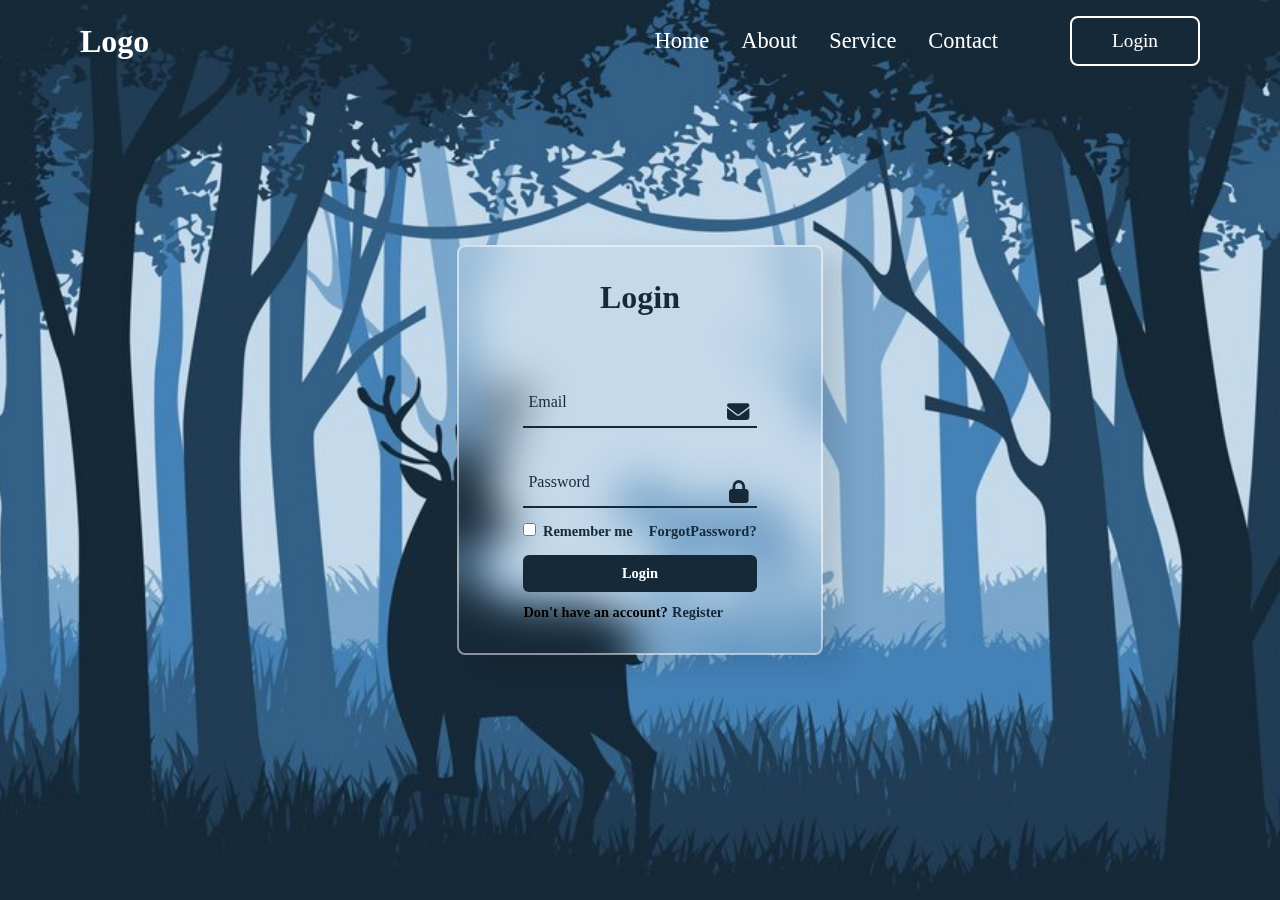
==== Login Form/index.html @ 5b2bab69 "Login form" ====
<!DOCTYPE html>
<html lang="en">
  <head>
    <meta charset="UTF-8" />
    <meta name="viewport" content="width=device-width, initial-scale=1.0" />
    <link
      href="https://fonts.googleapis.com/css?family=Miniver"
      rel="stylesheet"
    />

    <!-- Font Awesome for Icons -->
    <link
      rel="stylesheet"
      href="https://cdnjs.cloudflare.com/ajax/libs/font-awesome/6.6.0/css/all.min.css"
    />
    <title>Login Form</title>
    <style>
      * {
        padding: 0;
        margin: 0;
        box-sizing: border-box;
        font-family: "sans-serif";
      }
      body {
        display: flex;
        justify-content: center;
        align-items: center;
        background: url("images/background_img.png") no-repeat;
        min-height: 100vh;
        background-size: cover;
        background-position: center;
      }
      :root {
        --white-color: #fff;
      }

      li {
        list-style: none;
      }
      a {
        text-decoration: none;
        cursor: pointer;
      }
      button {
        background: none;
      }
      header .navbar {
        width: 100%;
        display: flex;
        position: fixed;
        top: 0;
        left: 0;
        justify-content: space-between;
        align-items: center;
        padding: 1rem 5rem;

        z-index: 99;
      }
      .navbar .menu-bar {
        display: flex;
        gap: 2rem;
        align-items: center;
      }
      .logo-text {
        font-size: 2rem;
        color: var(--white-color);
        cursor: pointer;
      }

      .nav-link {
        font-size: 1.4rem;
        color: var(--white-color);
        font-weight: 530;
        position: relative;
      }
      .nav-link::after {
        content: "";
        position: absolute;
        width: 100%;
        left: 0;
        bottom: -6px;
        background: var(--white-color);
        height: 3px;
        border-radius: 6px;
        transform: scaleX(0);
        transition: 0.5s ease;
        transform-origin: right;
      }
      .nav-link:hover::after {
        transform: scaleX(1);
        transform-origin: left;
      }
      .navbar .login-button {
        width: 130px;
        height: 50px;
        padding: 0.6rem 0.8rem;
        border: 2px solid var(--white-color);
        border-radius: 8px;
        font-size: 1.2rem;
        color: var(--white-color);
        background: transparent;
        margin-left: 40px;
      }
      .login-button:hover {
        background: var(--white-color);
        color: #000;
      }

      /*login-box styling*/
      .container {
        display: flex;
        flex-direction: column;
        gap: 2rem;
        padding: 2rem 4rem;
        align-items: center;
        border: 2px solid rgba(255, 255, 255, 0.5);
        background: transparent;
        backdrop-filter: blur(20px);
        border-radius: 8px;
        box-shadow: 20px 10px 25px rgba(0, 0, 0, 0.1);
        max-height: 440px;
        max-width: 440px;
      }
      .login-form {
        width: 100%;
        height: 100%;
      }
      .container h2 {
        font-size: 2rem;
        color: #162938;
      }
      .input-box {
        padding: 5px;
        position: relative;
        width: 100%;
        height: 50px;
        border-bottom: 2px solid #162938;
        margin: 30px 0;
      }
      .input-box input {
        padding: 5px;
        width: 100%;
        height: 100%;
        background: transparent;
        border: none;
        outline: none;
        font-size: 1rem;
        color: #162938;
        font-weight: 600;
      }
      .input-box label {
        position: absolute;
        top: 50%;
        left: 5px;
        transform: translateY(-50%);
        font-size: 1em;
        color: #162938;
        font-weight: 500;

        pointer-events: none;
      }
      .input-box i {
        position: absolute;
        right: 8px;
        font-size: 1.4rem;
        color: #162938;
        line-height: 57px;
      }

      .input-box input:focus ~ label,
      .input-box input:valid ~ label {
        top: -5px;
      }

      .remember-forget {
        display: flex;
        align-items: center;
        margin: -15px 0 15px;
        color: #162938;
        font-size: 0.9rem;
        font-weight: 600;
        justify-content: space-between;
        gap: 1rem;
      }
      .forgot-link {
        text-decoration: none;
        color: #162938;
      }
      .forgot-link:hover,
      .register-link:hover {
        text-decoration: underline;
      }
      .remember-forget label input {
        accent-color: #162938;
        margin-right: 3px;
      }
      .login-form .submit-button {
        width: 100%;
        padding: 0.6rem;
        font-size: 0.9rem;
        font-weight: 600;
        margin-bottom: 12px;
        background-color: #162938;
        border: none;
        outline: none;
        border-radius: 6px;
        color: #fff;
        cursor: pointer;
      }
      .register {
        font-size: 0.9rem;
        color: #000;
        font-weight: 700;
        display: flex;
        gap: 0.3em;
      }
      .register-link {
        color: #162938;
      }
    </style>
  </head>
  <body>
    <header>
      <nav class="navbar">
        <a href="#" class="logo">
          <h3 class="logo-text">Logo</h3>
        </a>

        <ul class="menu-bar">
          <li class="nav-item"><a href="" class="nav-link">Home</a></li>
          <li class="nav-item"><a href="" class="nav-link">About</a></li>
          <li class="nav-item"><a href="" class="nav-link">Service</a></li>
          <li class="nav-item"><a href="" class="nav-link">Contact</a></li>
          <li class="nav-item">
            <button class="login-button">Login</button>
          </li>
        </ul>
      </nav>
    </header>
    <main>
      <div class="container">
        <h2>Login</h2>
        <form action="#" class="login-form">
          <!-- Email -->
          <div class="input-box">
            <span class="icon"><i class="fas fa-envelope"></i></span>
            <input type="email" required />
            <label for="email">Email</label>
          </div>

          <!-- Password -->
          <div class="input-box">
            <span class="icon"><i class="fas fa-lock"></i> </span>
            <input type="password" required />
            <label for="password">Password</label>
          </div>

          <!-- Remember me -->
          <div class="remember-forget">
            <label>
              <input type="checkbox" />
              Remember me
            </label>
            <a href="#" class="forgot-link">ForgotPassword?</a>
          </div>

          <!-- submit button -->
          <button type="submit" class="submit-button">Login</button>

          <!-- Registration -->
          <p class="register">
            Don't have an account?<a href="#" class="register-link">Register</a>
          </p>
        </form>
      </div>
    </main>
  </body>
</html>
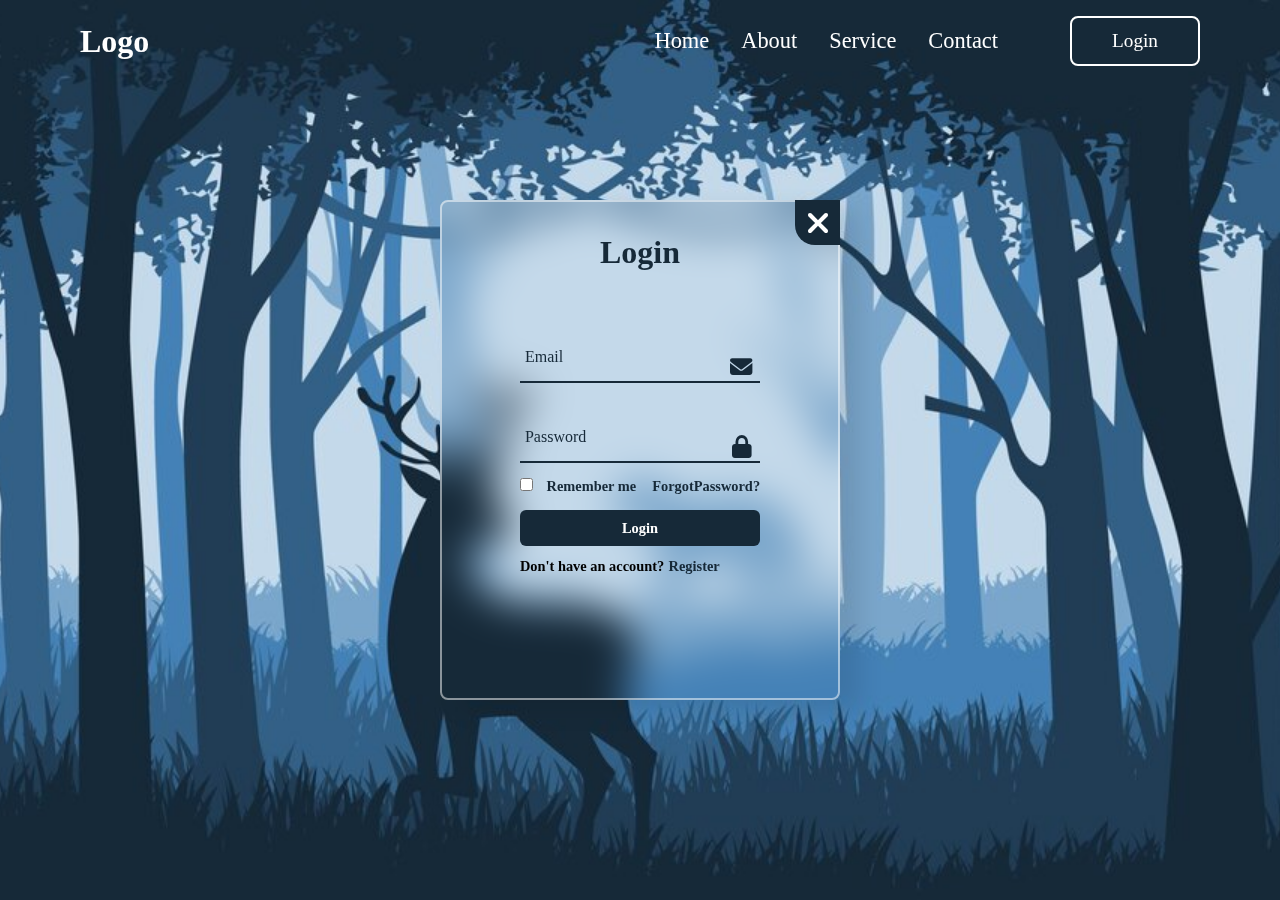
==== commit 35b6b18d: "complete login form with flipping effect" ====
--- a/Login Form/index.html
+++ b/Login Form/index.html
@@ -105,9 +105,15 @@
         background: var(--white-color);
         color: #000;
       }
+      .container {
+        position: relative;
+        width: 400px;
+        height: 500px;
+        perspective: 1000px;
+      }
 
       /*login-box styling*/
-      .container {
+      .form-box {
         display: flex;
         flex-direction: column;
         gap: 2rem;
@@ -118,8 +124,16 @@
         backdrop-filter: blur(20px);
         border-radius: 8px;
         box-shadow: 20px 10px 25px rgba(0, 0, 0, 0.1);
-        max-height: 440px;
-        max-width: 440px;
+        height: 100%;
+        width: 100%;
+        overflow: hidden;
+        position: absolute;
+        transition: transform
+        0.4s ease;
+        transform-style: preserve-3d;
+
+        /*flippling logic*/
+        backface-visibility: hidden;
       }
       .login-form {
         width: 100%;
@@ -190,11 +204,12 @@
       .register-link:hover {
         text-decoration: underline;
       }
-      .remember-forget label input {
+      .remember-forget label input ,
+      .remember-forget-register label input{
         accent-color: #162938;
         margin-right: 3px;
       }
-      .login-form .submit-button {
+      .submit-button {
         width: 100%;
         padding: 0.6rem;
         font-size: 0.9rem;
@@ -214,9 +229,59 @@
         display: flex;
         gap: 0.3em;
       }
-      .register-link {
-        color: #162938;
-      }
+      .register-link,
+      .login-link {
+        color: #162938;
+        
+      }
+      .login-link:hover
+      {
+        text-decoration: underline;
+      }
+
+      .close-icon {
+        position: absolute;
+        top: 0;
+        right: 0;
+        background: #162938;
+        height: 45px;
+        width: 45px;
+        font-size: 2rem;
+        display: flex;
+        justify-content: center;
+        align-items: center;
+        font-weight: 500;
+        color: #fff;
+        border-bottom-left-radius: 20px;
+        z-index: 1;
+        cursor: pointer;
+      }
+      .register-form {
+        transform: rotateY(180deg);
+      }
+
+      .container.active .login-form {
+        transform: rotateY(-180deg);
+      }
+      .container.active .register-form {
+        transform: rotateY(0);
+      }
+
+      .remember-forget-register
+      {
+        flex-direction: column;
+        align-items: flex-start;
+        color: #162938;
+        font-size: 0.9rem;
+        font-weight: 600;
+        
+      }
+      /* Handle register checkbox */
+.remember-forget input[type="checkbox"] {
+  margin-right: 10px;
+  accent-color: #162916;
+}
+      
     </style>
   </head>
   <body>
@@ -239,40 +304,99 @@
     </header>
     <main>
       <div class="container">
-        <h2>Login</h2>
-        <form action="#" class="login-form">
-          <!-- Email -->
-          <div class="input-box">
-            <span class="icon"><i class="fas fa-envelope"></i></span>
-            <input type="email" required />
-            <label for="email">Email</label>
+        <div class="close-icon">
+          <i class="fas fa-close"></i>
+        </div>
+        <div class="form-box login-form">
+          <h2>Login</h2>
+          <form action="#">
+            <!-- Email -->
+            <div class="input-box">
+              <span class="icon"><i class="fas fa-envelope"></i></span>
+              <input type="email" required />
+              <label for="email">Email</label>
+            </div>
+
+            <!-- Password -->
+            <div class="input-box">
+              <span class="icon"><i class="fas fa-lock"></i> </span>
+              <input type="password" required />
+              <label for="password">Password</label>
+            </div>
+
+            <!-- Remember me -->
+            <div class="remember-forget">
+              <label>
+                <input type="checkbox" />
+                Remember me
+              </label>
+              <a href="#" class="forgot-link">ForgotPassword?</a>
+            </div>
+
+            <!-- submit button -->
+            <button type="submit" class="submit-button">Login</button>
+
+            <!-- Registration -->
+            <p class="register">
+              Don't have an account?<a
+                href="#"
+                class="register-link"
+                onclick="toggleForm()"
+                >Register</a
+              >
+            </p>
+          </form>
+        </div>
+
+        <!-- Register -->
+        <div class="form-box register-form">
+          <div class="close-icon">
+            <i class="fas fa-close"></i>
           </div>
-
-          <!-- Password -->
-          <div class="input-box">
-            <span class="icon"><i class="fas fa-lock"></i> </span>
-            <input type="password" required />
-            <label for="password">Password</label>
-          </div>
-
-          <!-- Remember me -->
-          <div class="remember-forget">
-            <label>
-              <input type="checkbox" />
-              Remember me
-            </label>
-            <a href="#" class="forgot-link">ForgotPassword?</a>
-          </div>
-
-          <!-- submit button -->
-          <button type="submit" class="submit-button">Login</button>
-
-          <!-- Registration -->
-          <p class="register">
-            Don't have an account?<a href="#" class="register-link">Register</a>
-          </p>
-        </form>
+          <h2>Regsiter</h2>
+          <form action="#">
+            <!-- Email -->
+            <div class="input-box">
+              <span class="icon"><i class="fas fa-user"></i></span>
+              <input type="username" required />
+              <label for="email">Username</label>
+            </div>
+
+            <!-- Password -->
+            <div class="input-box">
+              <span class="icon"><i class="fas fa-lock"></i> </span>
+              <input type="password" required />
+              <label for="password">Password</label>
+            </div>
+
+            <!-- Remember me -->
+            <div class="remember-forget-register">
+              <label>
+                <input type="checkbox" />
+                Do you accept all the terms and conditions
+              </label>
+             
+
+            <!-- submit button -->
+            <button type="submit" class="submit-button">Register</button>
+
+            <!-- Registration -->
+            <p class="register">
+              Already have an account?<a
+                href="#"
+                class="login-link"
+                onclick="toggleForm()"
+                >Login
+              </a>
+            </p>
+          </form>
+        </div>
       </div>
     </main>
   </body>
+  <script>
+    function toggleForm() {
+      document.querySelector(".container").classList.toggle("active");
+    }
+  </script>
 </html>
